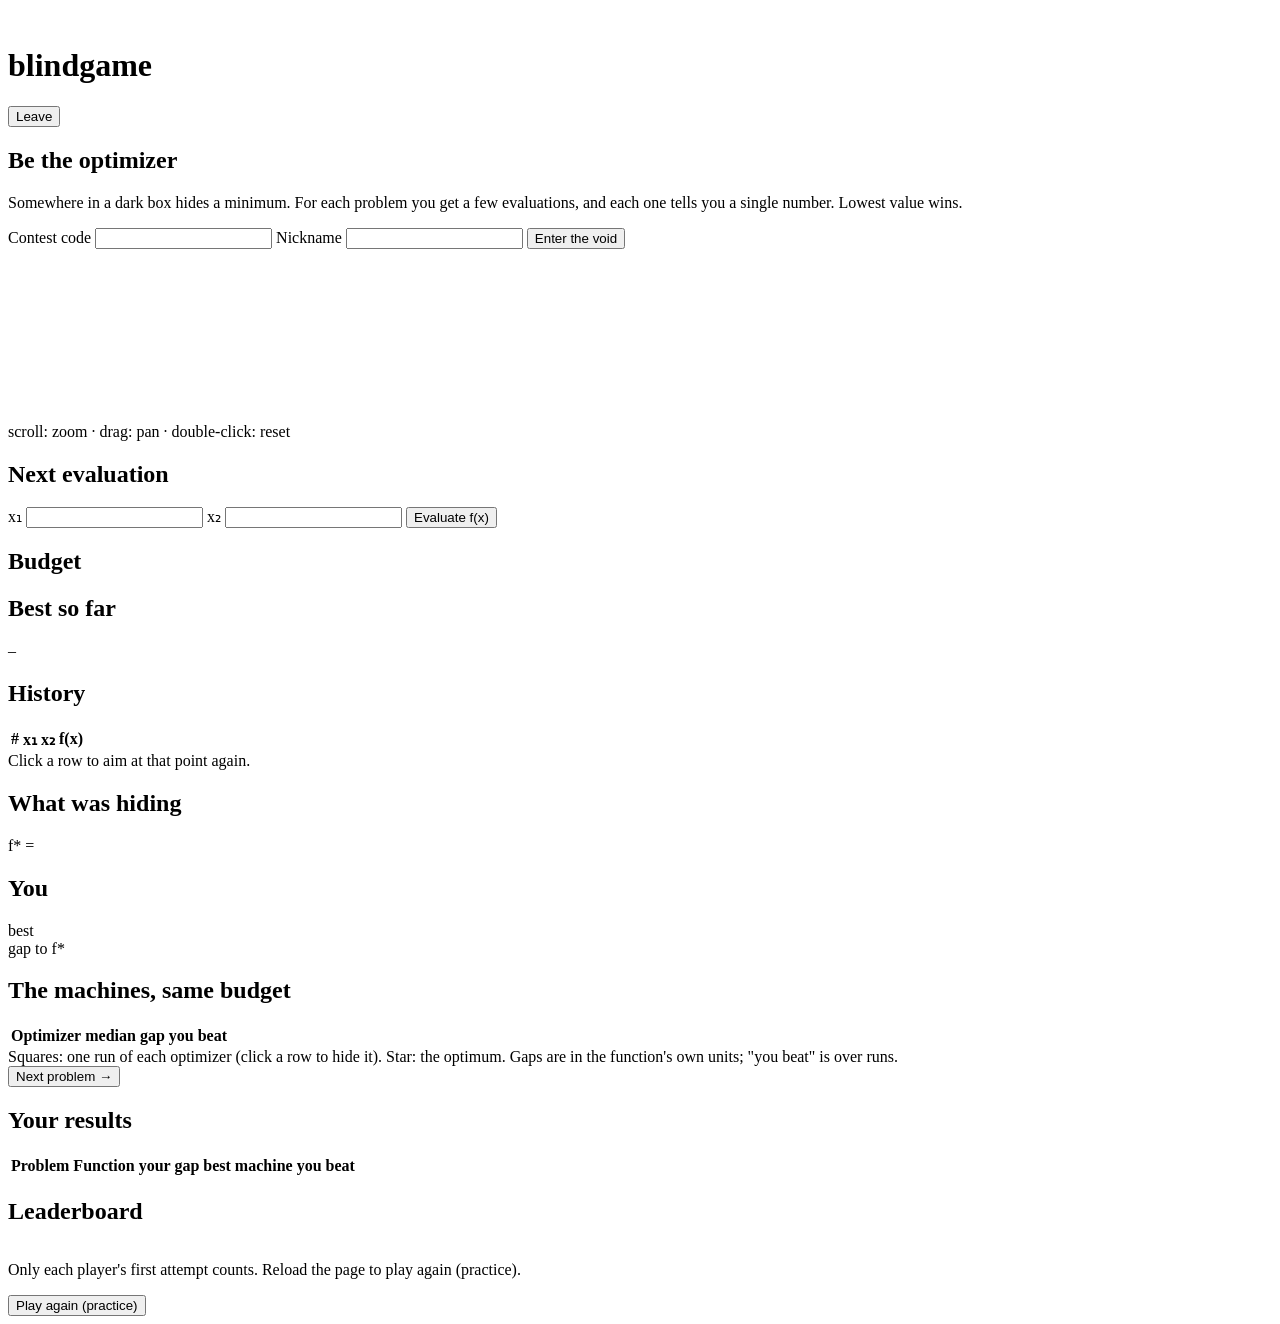
==== blindgame/static/index.html @ a2070507 "Add blindgame v0.1.0: manual black-box optimisation for class Students play the optimizer: they mini" ====
<!doctype html>
<html lang="en">
<head>
    <meta charset="utf-8">
    <meta name="viewport" content="width=device-width, initial-scale=1">
    <title>blindgame</title>
    <link rel="icon" href="/static/favicon.svg" type="image/svg+xml">
    <link rel="stylesheet" href="/static/style.css">
</head>
<body class="app">
    <header class="topbar">
        <div class="brand"><img src="/static/favicon.svg" alt=""><h1>blindgame</h1></div>
        <span id="contest-chip" class="chip hidden"></span>
        <span id="practice-chip" class="chip practice hidden"></span>
        <span class="spacer"></span>
        <span id="player-chip" class="chip hidden"></span>
        <button id="leave" class="ghost hidden" type="button">Leave</button>
    </header>

    <main id="join-view" class="center hidden">
        <form id="join-form" class="card">
            <h2 id="join-title">Be the optimizer</h2>
            <p class="muted" id="join-intro">
                Somewhere in a dark box hides a minimum. For each problem you get a few
                evaluations, and each one tells you a single number. Lowest value wins.
            </p>
            <label id="code-label" class="hidden">Contest code
                <input id="join-code" autocomplete="off" maxlength="32"
                       style="text-transform: uppercase; letter-spacing: 0.1em">
            </label>
            <label>Nickname
                <input id="join-nick" autocomplete="nickname" maxlength="24" required>
            </label>
            <button type="submit">Enter the void</button>
            <div id="join-error" class="error" role="alert"></div>
        </form>
    </main>

    <main id="game-view" class="game hidden">
        <div class="stage">
            <div class="stage-head">
                <h2 id="stage-title" class="stage-title"></h2>
                <div id="progress" class="progress" aria-label="Problems"></div>
            </div>
            <div class="space-wrap">
                <canvas id="space" aria-label="Search space: click to aim, scroll to zoom, drag to pan"></canvas>
                <div id="banner" class="banner hidden"></div>
                <div id="cursor" class="overlay mono"></div>
                <div class="overlay right">scroll: zoom · drag: pan · double-click: reset</div>
                <div id="tooltip" class="tooltip mono hidden"></div>
            </div>
        </div>

        <aside id="play-panel" class="panel">
            <section>
                <h2>Next evaluation</h2>
                <form id="eval-form" class="coords">
                    <label>x₁ <input id="x1" class="mono" type="number" min="0" max="1" step="any" required></label>
                    <label>x₂ <input id="x2" class="mono" type="number" min="0" max="1" step="any" required></label>
                    <button id="eval-btn" type="submit" style="grid-column: 1 / -1">Evaluate f(x)</button>
                </form>
                <div id="eval-error" class="error" role="alert"></div>
            </section>
            <section>
                <h2>Budget</h2>
                <div id="budget" class="budget" aria-live="polite"></div>
            </section>
            <section>
                <h2>Best so far</h2>
                <div id="best" class="best mono">–</div>
            </section>
            <section>
                <h2>History</h2>
                <table>
                    <thead><tr><th>#</th><th>x₁</th><th>x₂</th><th>f(x)</th></tr></thead>
                    <tbody id="history"></tbody>
                </table>
                <p class="muted" style="margin: 0">Click a row to aim at that point again.</p>
            </section>
        </aside>

        <aside id="reveal-panel" class="panel hidden">
            <section>
                <h2>What was hiding</h2>
                <div id="rv-name" class="reveal-name"></div>
                <div id="rv-desc" class="muted"></div>
                <div class="mono">f* = <span id="rv-fopt"></span></div>
            </section>
            <section>
                <h2>You</h2>
                <div class="mono">best <span id="rv-best" class="best-inline"></span></div>
                <div class="mono">gap to f* <span id="rv-gap"></span></div>
            </section>
            <section>
                <h2>The machines, same budget</h2>
                <table>
                    <thead><tr><th>Optimizer</th><th>median gap</th><th>you beat</th></tr></thead>
                    <tbody id="rv-machines"></tbody>
                </table>
                <p class="muted" style="margin: 0">
                    Squares: one run of each optimizer (click a row to hide it). Star: the optimum. Gaps are in the
                    function's own units; "you beat" is over <span id="rv-runs"></span> runs.
                </p>
            </section>
            <button id="next-btn" type="button">Next problem →</button>
        </aside>
    </main>

    <main id="final-view" class="page hidden">
        <section>
            <h2 id="final-title">Your results</h2>
            <div class="table-wrap">
                <table>
                    <thead><tr><th>Problem</th><th>Function</th><th>your gap</th><th>best machine</th><th>you beat</th></tr></thead>
                    <tbody id="final-rows"></tbody>
                </table>
            </div>
        </section>
        <section>
            <h2>Leaderboard</h2>
            <div class="table-wrap">
                <table>
                    <thead id="lb-head"></thead>
                    <tbody id="lb-rows"></tbody>
                </table>
            </div>
            <p class="muted">Only each player's first attempt counts. Reload the page to play again (practice).</p>
            <button id="again-btn" type="button" style="align-self: flex-start">Play again (practice)</button>
        </section>
    </main>

    <script type="module" src="/static/js/play.js"></script>
</body>
</html>
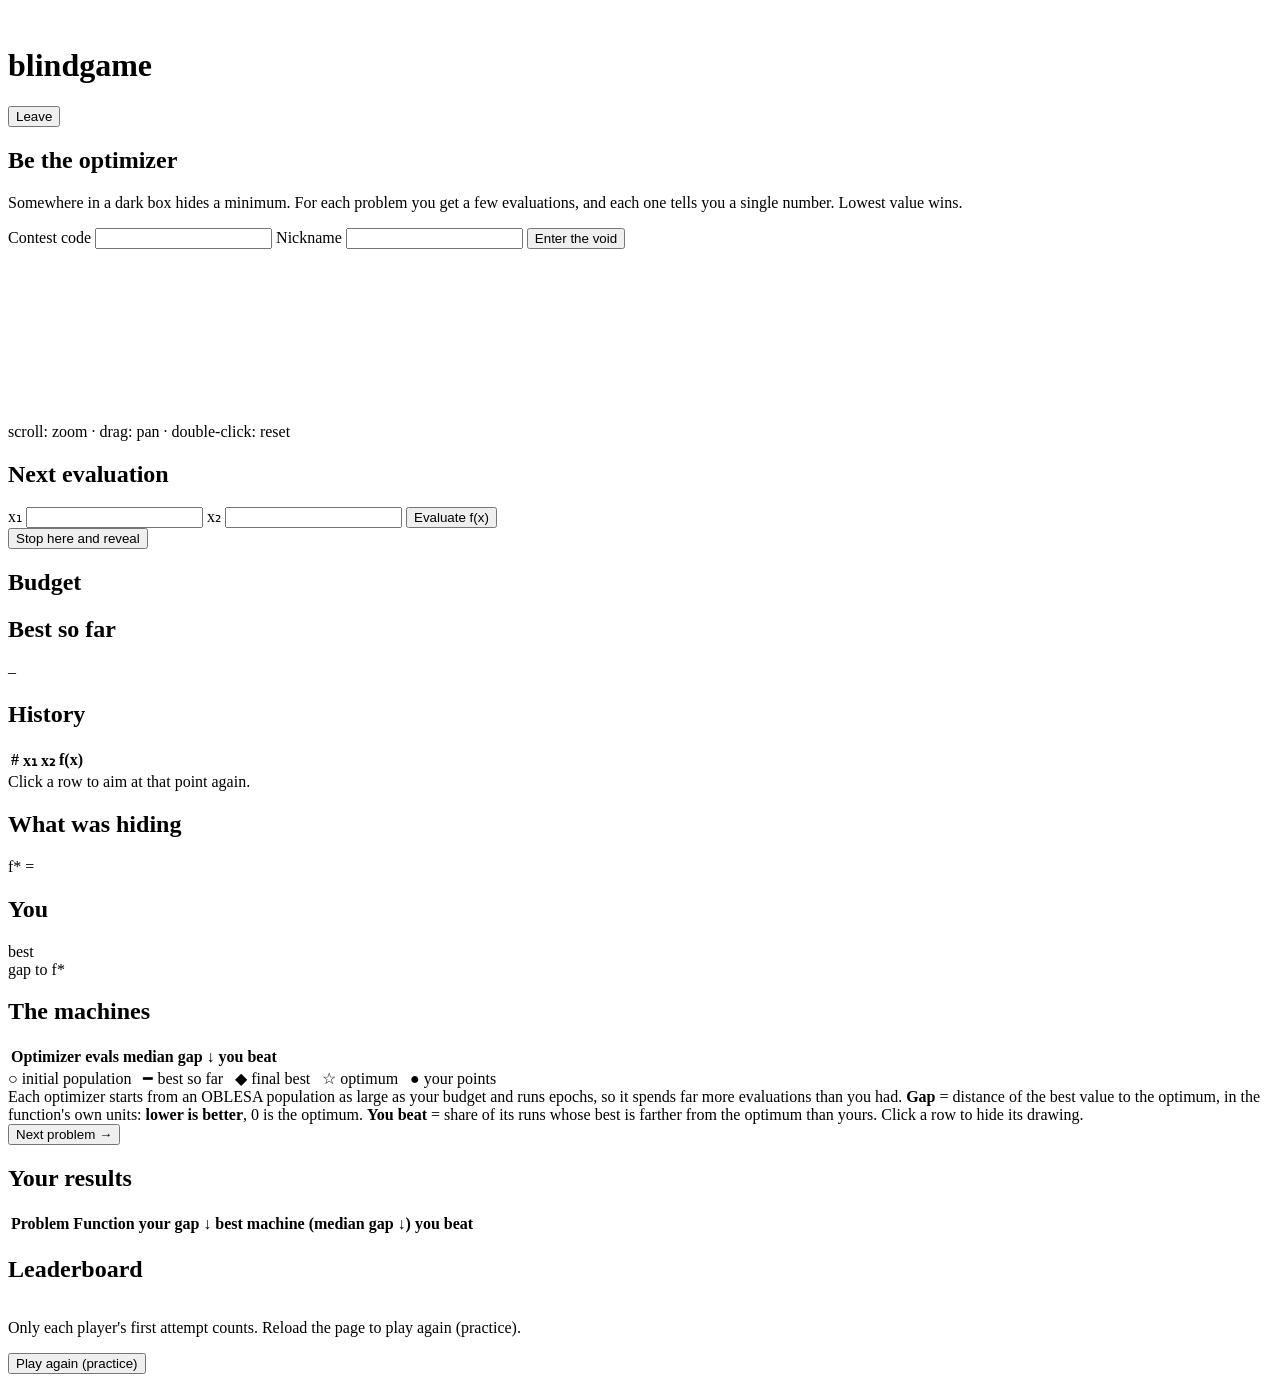
==== commit a1a038e8: "Fresh game per start, early stop, optimizers as the reference solution - Budget is a formula in D, d" ====
--- a/blindgame/static/index.html
+++ b/blindgame/static/index.html
@@ -10,7 +10,6 @@
 <body class="app">
     <header class="topbar">
         <div class="brand"><img src="/static/favicon.svg" alt=""><h1>blindgame</h1></div>
-        <span id="contest-chip" class="chip hidden"></span>
         <span id="practice-chip" class="chip practice hidden"></span>
         <span class="spacer"></span>
         <span id="player-chip" class="chip hidden"></span>
@@ -59,6 +58,7 @@
                     <label>x₂ <input id="x2" class="mono" type="number" min="0" max="1" step="any" required></label>
                     <button id="eval-btn" type="submit" style="grid-column: 1 / -1">Evaluate f(x)</button>
                 </form>
+                <button id="stop-btn" class="ghost" type="button">Stop here and reveal</button>
                 <div id="eval-error" class="error" role="alert"></div>
             </section>
             <section>
@@ -92,14 +92,26 @@
                 <div class="mono">gap to f* <span id="rv-gap"></span></div>
             </section>
             <section>
-                <h2>The machines, same budget</h2>
+                <h2>The machines</h2>
                 <table>
-                    <thead><tr><th>Optimizer</th><th>median gap</th><th>you beat</th></tr></thead>
+                    <thead><tr><th>Optimizer</th><th>evals</th><th>median gap ↓</th><th>you beat</th></tr></thead>
                     <tbody id="rv-machines"></tbody>
                 </table>
+                <p class="muted legend" style="margin: 0">
+                    <span class="sym">○</span> initial population &nbsp;
+                    <span class="sym">━</span> best so far &nbsp;
+                    <span class="sym">◆</span> final best &nbsp;
+                    <span class="sym">☆</span> optimum &nbsp;
+                    <span class="sym">●</span> your points
+                </p>
                 <p class="muted" style="margin: 0">
-                    Squares: one run of each optimizer (click a row to hide it). Star: the optimum. Gaps are in the
-                    function's own units; "you beat" is over <span id="rv-runs"></span> runs.
+                    Each optimizer starts from an OBLESA population as large as your budget and
+                    runs <span id="rv-epochs"></span> epochs, so it spends far more evaluations
+                    than you had. <strong>Gap</strong> = distance of the best value to the
+                    optimum, in the function's own units: <strong>lower is better</strong>, 0 is
+                    the optimum. <strong>You beat</strong> = share of its <span id="rv-runs"></span>
+                    runs whose best is farther from the optimum than yours. Click a row to hide
+                    its drawing.
                 </p>
             </section>
             <button id="next-btn" type="button">Next problem →</button>
@@ -111,7 +123,7 @@
             <h2 id="final-title">Your results</h2>
             <div class="table-wrap">
                 <table>
-                    <thead><tr><th>Problem</th><th>Function</th><th>your gap</th><th>best machine</th><th>you beat</th></tr></thead>
+                    <thead><tr><th>Problem</th><th>Function</th><th>your gap ↓</th><th>best machine (median gap ↓)</th><th>you beat</th></tr></thead>
                     <tbody id="final-rows"></tbody>
                 </table>
             </div>
